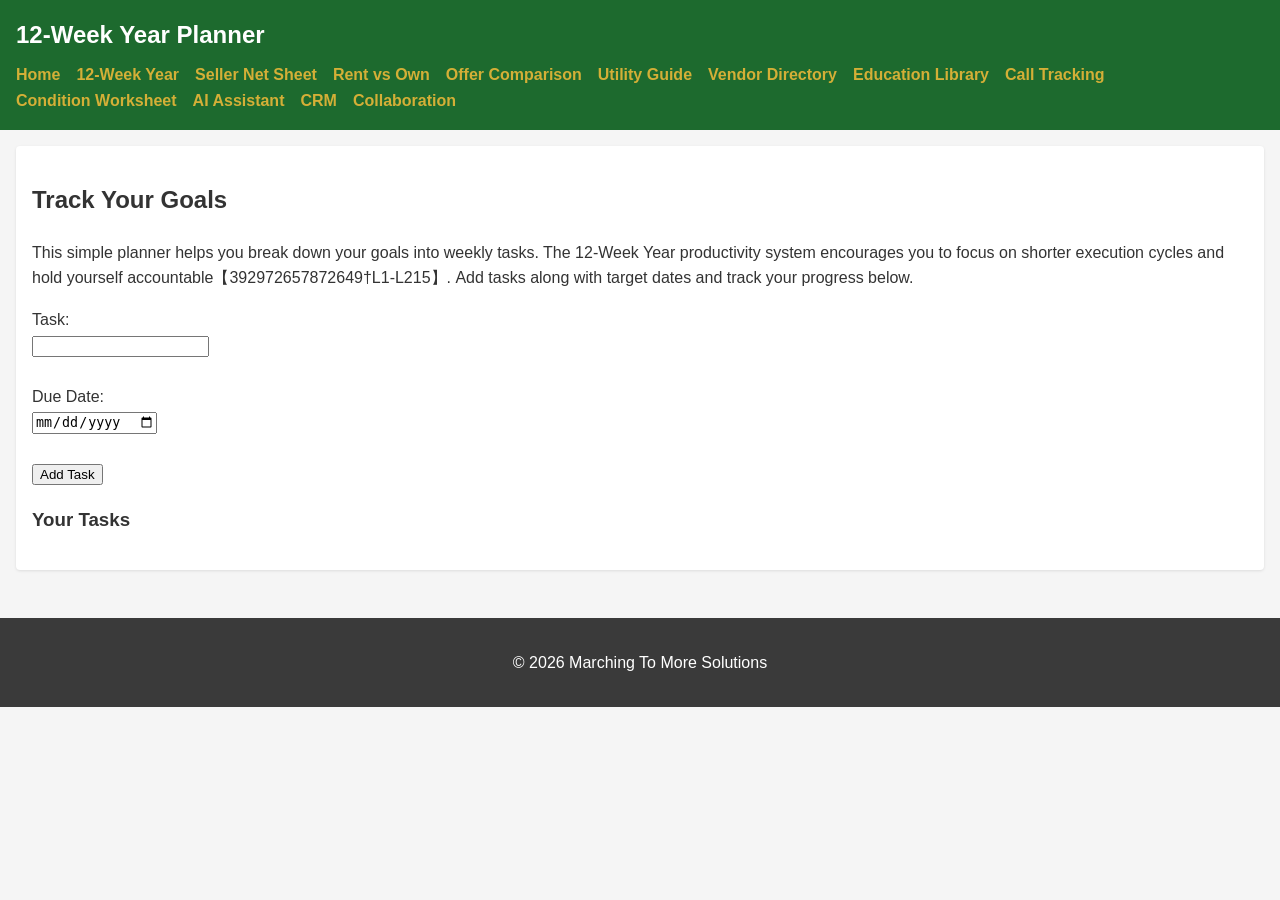
==== 12-week-year.html @ 4fbd90b8 "Add files via upload" ====
<!DOCTYPE html>
<html lang="en">
<head>
  <meta charset="UTF-8">
  <meta name="viewport" content="width=device-width, initial-scale=1.0">
  <title>12‑Week Year Planner</title>
  <link rel="stylesheet" href="styles.css">
</head>
<body>
  <header>
    <h1>12‑Week Year Planner</h1>
    <nav>
      <ul>
        <li><a href="index.html">Home</a></li>
        <li><a href="12-week-year.html">12‑Week Year</a></li>
        <li><a href="net-sheet.html">Seller Net Sheet</a></li>
        <li><a href="rent-vs-own.html">Rent vs Own</a></li>
        <li><a href="offer-comparison.html">Offer Comparison</a></li>
        <li><a href="utility-guide.html">Utility Guide</a></li>
        <li><a href="vendor-directory.html">Vendor Directory</a></li>
        <li><a href="education-library.html">Education Library</a></li>
        <li><a href="call-tracking.html">Call Tracking</a></li>
        <li><a href="property-condition.html">Condition Worksheet</a></li>
        <li><a href="voice-assistant.html">AI Assistant</a></li>
        <li><a href="crm.html">CRM</a></li>
        <li><a href="collaboration.html">Collaboration</a></li>
      </ul>
    </nav>
  </header>
  <main>
    <section>
      <h2>Track Your Goals</h2>
      <p>This simple planner helps you break down your goals into weekly tasks. The
      12‑Week Year productivity system encourages you to focus on shorter
      execution cycles and hold yourself accountable【392972657872649†L1-L215】. Add
      tasks along with target dates and track your progress below.</p>
      <form id="task-form">
        <label for="task-name">Task:</label><br>
        <input type="text" id="task-name" name="task-name" required><br><br>
        <label for="due-date">Due Date:</label><br>
        <input type="date" id="due-date" name="due-date" required><br><br>
        <button type="submit">Add Task</button>
      </form>
      <h3>Your Tasks</h3>
      <ul id="task-list"></ul>
    </section>
  </main>
  <footer>
    <p>&copy; 2026 Marching To More Solutions</p>
  </footer>
  <script>
    const taskForm = document.getElementById('task-form');
    const taskList = document.getElementById('task-list');
    taskForm.addEventListener('submit', (e) => {
      e.preventDefault();
      const name = document.getElementById('task-name').value.trim();
      const due = document.getElementById('due-date').value;
      if (!name || !due) return;
      const li = document.createElement('li');
      li.textContent = `${name} (Due: ${due})`;
      // add checkbox for completion
      const checkbox = document.createElement('input');
      checkbox.type = 'checkbox';
      checkbox.style.marginRight = '0.5rem';
      li.prepend(checkbox);
      taskList.appendChild(li);
      taskForm.reset();
    });
  </script>
</body>
</html>
---- styles.css ----
body {
  font-family: Arial, sans-serif;
  margin: 0;
  padding: 0;
  line-height: 1.6;
  background-color: #f5f5f5;
  color: #333;
}

header {
  background-color: #1D6A2E; /* deep green inspired by vision document */
  color: #fff;
  padding: 1rem;
}

header h1 {
  margin: 0;
  font-size: 1.5rem;
}

nav ul {
  display: flex;
  flex-wrap: wrap;
  list-style: none;
  padding: 0;
  margin: 0.5rem 0 0;
}

nav li {
  margin-right: 1rem;
}

nav a {
  color: #D4AF37; /* gold accent for links */
  text-decoration: none;
  font-weight: bold;
}

nav a:hover {
  text-decoration: underline;
}

main {
  padding: 1rem;
}

section {
  margin-bottom: 2rem;
  background-color: #fff;
  padding: 1rem;
  border-radius: 4px;
  box-shadow: 0 1px 3px rgba(0, 0, 0, 0.1);
}

footer {
  background-color: #3A3A3A; /* dark grey for footer */
  color: #fff;
  text-align: center;
  padding: 1rem;
}
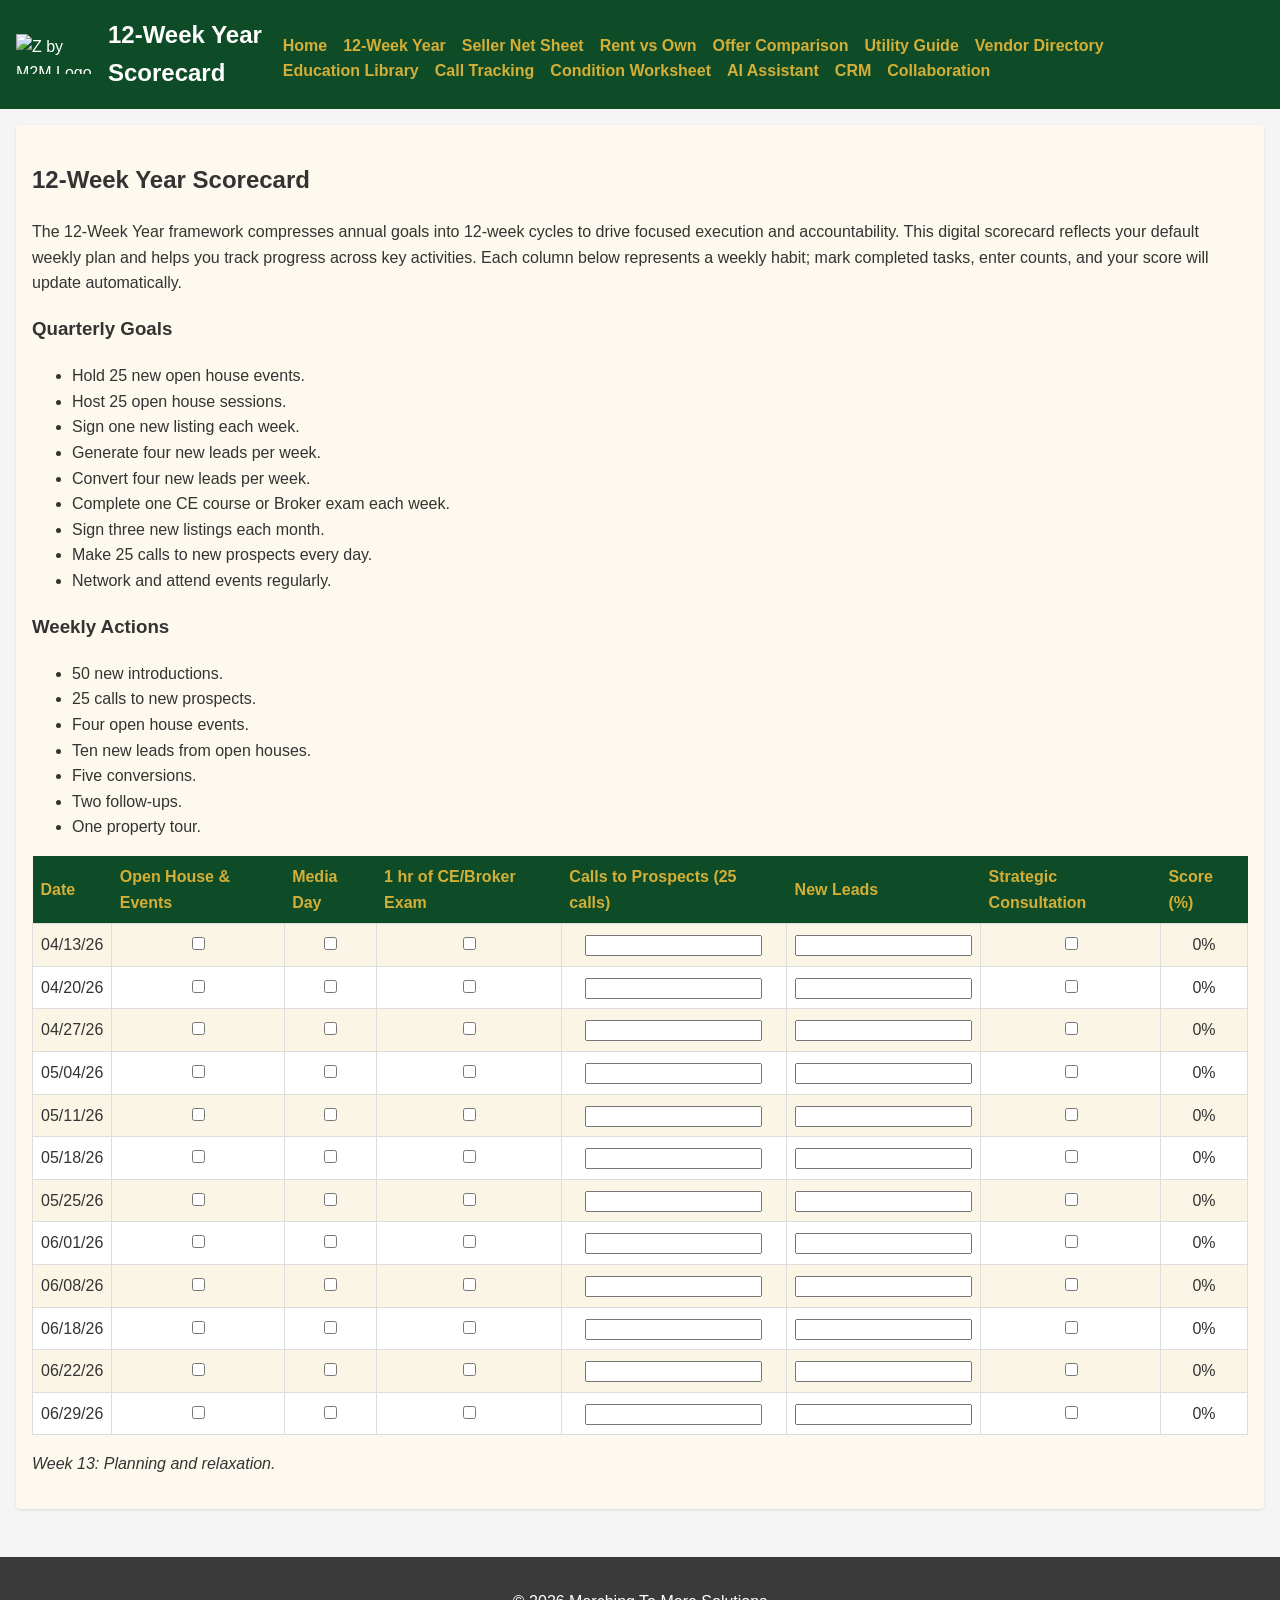
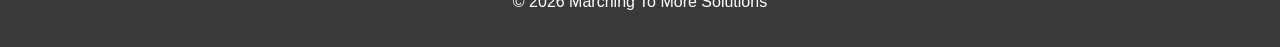
==== commit e0098c5e: "Update 12-week year scorecard, add logo, and refine styles" ====
--- a/12-week-year.html
+++ b/12-week-year.html
@@ -3,12 +3,13 @@
 <head>
   <meta charset="UTF-8">
   <meta name="viewport" content="width=device-width, initial-scale=1.0">
-  <title>12‑Week Year Planner</title>
+  <title>12‑Week Year Scorecard</title>
   <link rel="stylesheet" href="styles.css">
 </head>
 <body>
   <header>
-    <h1>12‑Week Year Planner</h1>
+    <img src="logo.png" alt="Z by M2M Logo">
+    <h1>12‑Week Year Scorecard</h1>
     <nav>
       <ul>
         <li><a href="index.html">Home</a></li>
@@ -28,43 +29,158 @@
     </nav>
   </header>
   <main>
-    <section>
-      <h2>Track Your Goals</h2>
-      <p>This simple planner helps you break down your goals into weekly tasks. The
-      12‑Week Year productivity system encourages you to focus on shorter
-      execution cycles and hold yourself accountable【392972657872649†L1-L215】. Add
-      tasks along with target dates and track your progress below.</p>
-      <form id="task-form">
-        <label for="task-name">Task:</label><br>
-        <input type="text" id="task-name" name="task-name" required><br><br>
-        <label for="due-date">Due Date:</label><br>
-        <input type="date" id="due-date" name="due-date" required><br><br>
-        <button type="submit">Add Task</button>
-      </form>
-      <h3>Your Tasks</h3>
-      <ul id="task-list"></ul>
+    <section class="scorecard-container">
+      <h2>12‑Week Year Scorecard</h2>
+      <p>The 12‑Week Year framework compresses annual goals into 12‑week cycles to drive focused execution and accountability. This digital scorecard reflects your default weekly plan and helps you track progress across key activities. Each column below represents a weekly habit; mark completed tasks, enter counts, and your score will update automatically.</p>
+      <h3>Quarterly Goals</h3>
+      <ul>
+        <li>Hold 25 new open house events.</li>
+        <li>Host 25 open house sessions.</li>
+        <li>Sign one new listing each week.</li>
+        <li>Generate four new leads per week.</li>
+        <li>Convert four new leads per week.</li>
+        <li>Complete one CE course or Broker exam each week.</li>
+        <li>Sign three new listings each month.</li>
+        <li>Make 25 calls to new prospects every day.</li>
+        <li>Network and attend events regularly.</li>
+      </ul>
+      <h3>Weekly Actions</h3>
+      <ul>
+        <li>50 new introductions.</li>
+        <li>25 calls to new prospects.</li>
+        <li>Four open house events.</li>
+        <li>Ten new leads from open houses.</li>
+        <li>Five conversions.</li>
+        <li>Two follow‑ups.</li>
+        <li>One property tour.</li>
+      </ul>
+      <table id="scorecard">
+        <thead>
+          <tr>
+            <th>Date</th>
+            <th>Open House &amp; Events</th>
+            <th>Media Day</th>
+            <th>1 hr of CE/Broker Exam</th>
+            <th>Calls to Prospects (25 calls)</th>
+            <th>New Leads</th>
+            <th>Strategic Consultation</th>
+            <th>Score (%)</th>
+          </tr>
+        </thead>
+        <tbody id="scorecard-body">
+          <!-- Rows will be populated by JavaScript -->
+        </tbody>
+      </table>
+      <p><em>Week 13: Planning and relaxation.</em></p>
     </section>
   </main>
   <footer>
     <p>&copy; 2026 Marching To More Solutions</p>
   </footer>
   <script>
-    const taskForm = document.getElementById('task-form');
-    const taskList = document.getElementById('task-list');
-    taskForm.addEventListener('submit', (e) => {
-      e.preventDefault();
-      const name = document.getElementById('task-name').value.trim();
-      const due = document.getElementById('due-date').value;
-      if (!name || !due) return;
-      const li = document.createElement('li');
-      li.textContent = `${name} (Due: ${due})`;
-      // add checkbox for completion
-      const checkbox = document.createElement('input');
-      checkbox.type = 'checkbox';
-      checkbox.style.marginRight = '0.5rem';
-      li.prepend(checkbox);
-      taskList.appendChild(li);
-      taskForm.reset();
+    // Dates for the 12-week cycle (default)
+    const weekDates = [
+      '04/13/26','04/20/26','04/27/26',
+      '05/04/26','05/11/26','05/18/26',
+      '05/25/26','06/01/26','06/08/26',
+      '06/18/26','06/22/26','06/29/26'
+    ];
+    const categories = [
+      { key:'open_house', label:'Open House & Events', type:'checkbox' },
+      { key:'media_day', label:'Media Day', type:'checkbox' },
+      { key:'ce', label:'1 hr of CE/Broker Exam', type:'checkbox' },
+      { key:'calls', label:'Calls to Prospects', type:'number' },
+      { key:'leads', label:'New Leads', type:'number' },
+      { key:'consultation', label:'Strategic Consultation', type:'checkbox' }
+    ];
+
+    // Load saved data from localStorage
+    let scorecardData = {};
+    try {
+      scorecardData = JSON.parse(localStorage.getItem('scorecardData')) || {};
+    } catch (e) {
+      scorecardData = {};
+    }
+
+    function computeScore(row) {
+      let total = 0;
+      // Each checkbox counts as 1 when true
+      total += row.open_house ? 1 : 0;
+      total += row.media_day ? 1 : 0;
+      total += row.ce ? 1 : 0;
+      // Calls: one point per 25 calls, capped at 1
+      const callPoints = Math.min(1, (row.calls || 0) / 25);
+      total += callPoints;
+      // Leads: 1 point if at least one new lead
+      total += (row.leads || 0) > 0 ? 1 : 0;
+      // Consultation: 1 point if done
+      total += row.consultation ? 1 : 0;
+      return ((total / categories.length) * 100).toFixed(0);
+    }
+
+    function renderScorecard() {
+      const tbody = document.getElementById('scorecard-body');
+      tbody.innerHTML = '';
+      weekDates.forEach((date) => {
+        const rowData = scorecardData[date] || {};
+        const tr = document.createElement('tr');
+        // Date cell
+        const dateTd = document.createElement('td');
+        dateTd.textContent = date;
+        tr.appendChild(dateTd);
+        // Category cells
+        categories.forEach((cat) => {
+          const td = document.createElement('td');
+          if (cat.type === 'checkbox') {
+            const input = document.createElement('input');
+            input.type = 'checkbox';
+            input.checked = !!rowData[cat.key];
+            input.addEventListener('change', () => {
+              scorecardData[date] = scorecardData[date] || {};
+              scorecardData[date][cat.key] = input.checked;
+              updateScore(date, tr);
+              localStorage.setItem('scorecardData', JSON.stringify(scorecardData));
+            });
+            td.appendChild(input);
+          } else if (cat.type === 'number') {
+            const input = document.createElement('input');
+            input.type = 'number';
+            input.min = 0;
+            input.step = 1;
+            input.value = rowData[cat.key] || '';
+            input.addEventListener('input', () => {
+              scorecardData[date] = scorecardData[date] || {};
+              scorecardData[date][cat.key] = parseInt(input.value) || 0;
+              updateScore(date, tr);
+              localStorage.setItem('scorecardData', JSON.stringify(scorecardData));
+            });
+            td.appendChild(input);
+          }
+          tr.appendChild(td);
+        });
+        // Score cell
+        const scoreTd = document.createElement('td');
+        scoreTd.className = 'score-cell';
+        tr.appendChild(scoreTd);
+        tbody.appendChild(tr);
+        // initial score update
+        updateScore(date, tr);
+      });
+    }
+
+    function updateScore(date, tr) {
+      const rowData = scorecardData[date] || {};
+      const score = computeScore(rowData);
+      // Last cell in the row
+      const scoreTd = tr.querySelector('.score-cell');
+      if (scoreTd) {
+        scoreTd.textContent = score + '%';
+      }
+    }
+
+    // Initial render
+    document.addEventListener('DOMContentLoaded', () => {
+      renderScorecard();
     });
   </script>
 </body>
--- a/styles.css
+++ b/styles.css
@@ -8,9 +8,17 @@
 }
 
 header {
-  background-color: #1D6A2E; /* deep green inspired by vision document */
+  /* Updated dark green header to match scorecard colour */
+  background-color: #0E4C28;
   color: #fff;
+  display: flex;
+  align-items: center;
   padding: 1rem;
+}
+
+header img {
+  height: 40px;
+  margin-right: 0.75rem;
 }
 
 header h1 {
@@ -40,6 +48,38 @@
   text-decoration: underline;
 }
 
+/* Scorecard table styles */
+#scorecard {
+  width: 100%;
+  border-collapse: collapse;
+  margin-top: 1rem;
+}
+#scorecard th {
+  background-color: #0E4C28;
+  color: #D4AF37;
+  padding: 0.5rem;
+  text-align: left;
+}
+#scorecard td {
+  border: 1px solid #ddd;
+  padding: 0.5rem;
+  text-align: center;
+}
+#scorecard tbody tr:nth-child(odd) {
+  background-color: #faf5e4; /* light gold tone */
+}
+#scorecard tbody tr:nth-child(even) {
+  background-color: #fff;
+}
+#scorecard tfoot td {
+  font-weight: bold;
+}
+
+/* Ensure section backgrounds don't conflict with the gold tones */
+section.scorecard-container {
+  background-color: #fdf9ee;
+}
+
 main {
   padding: 1rem;
 }
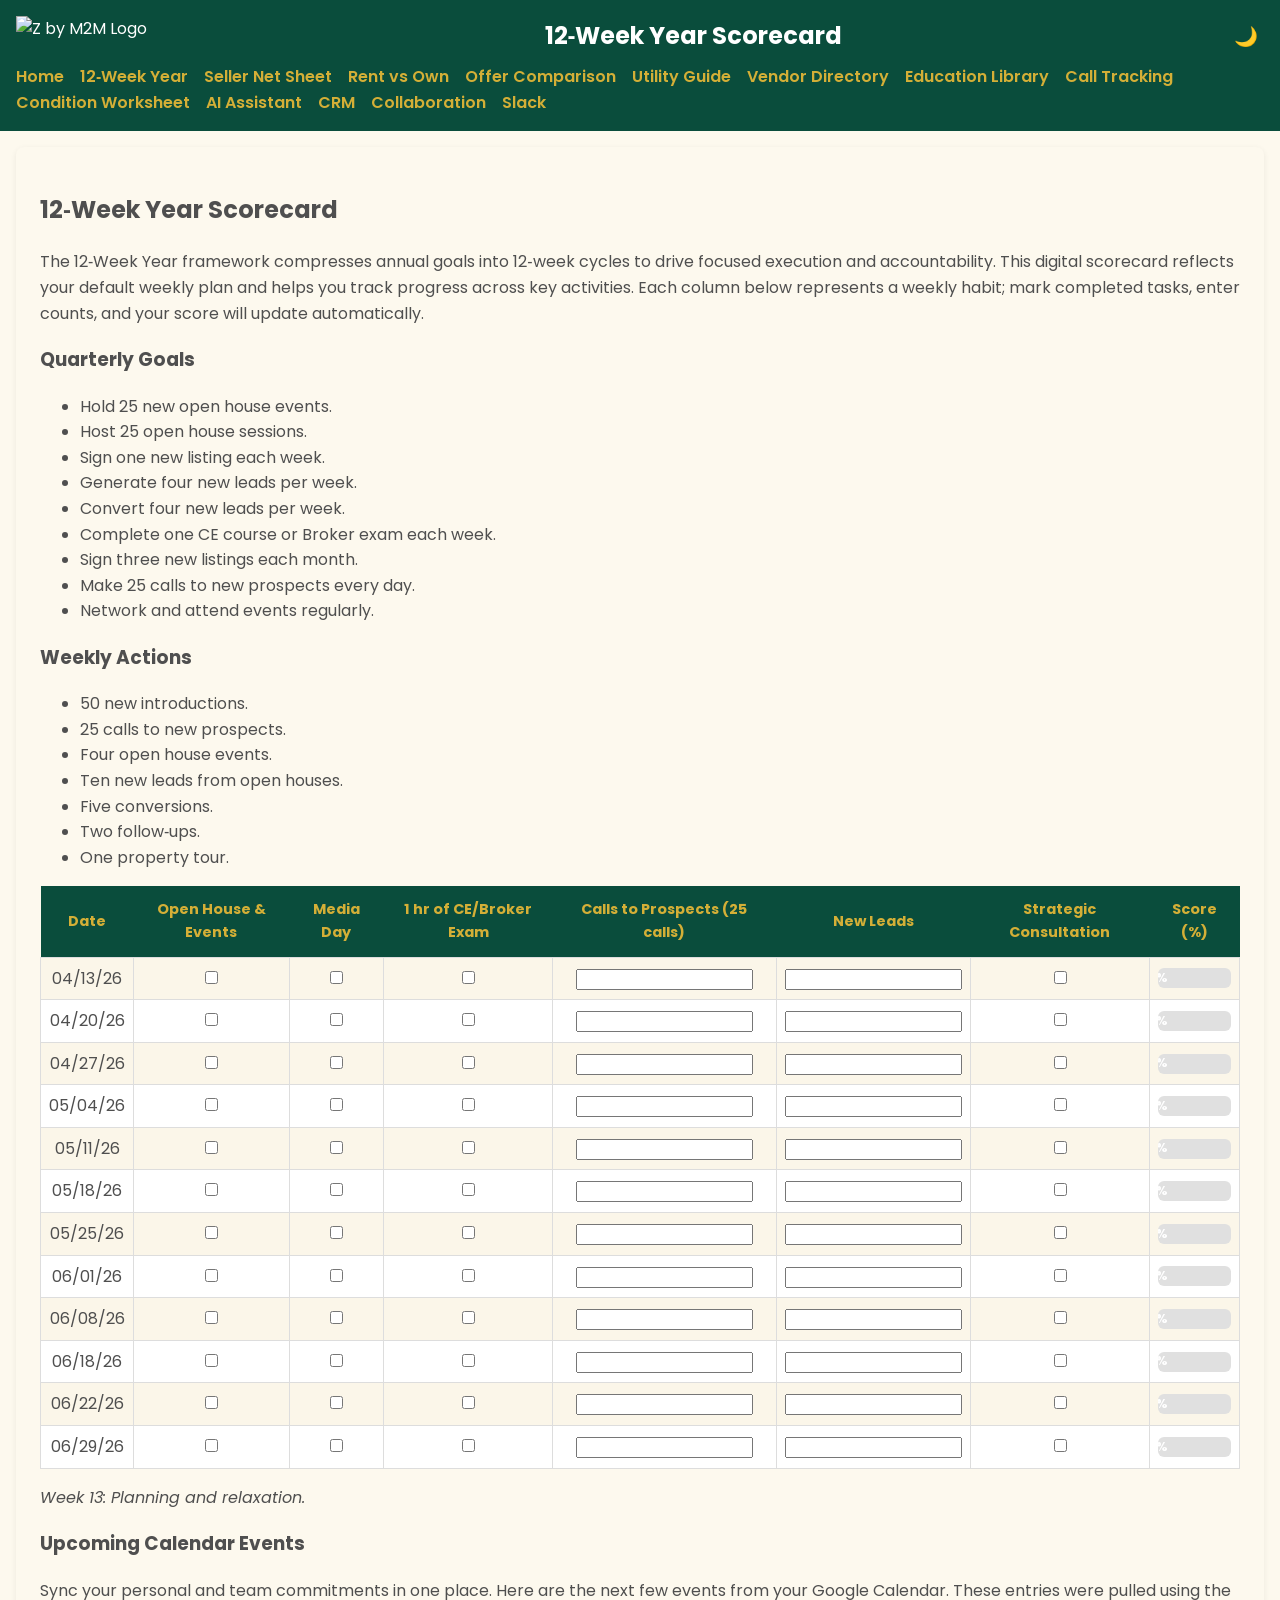
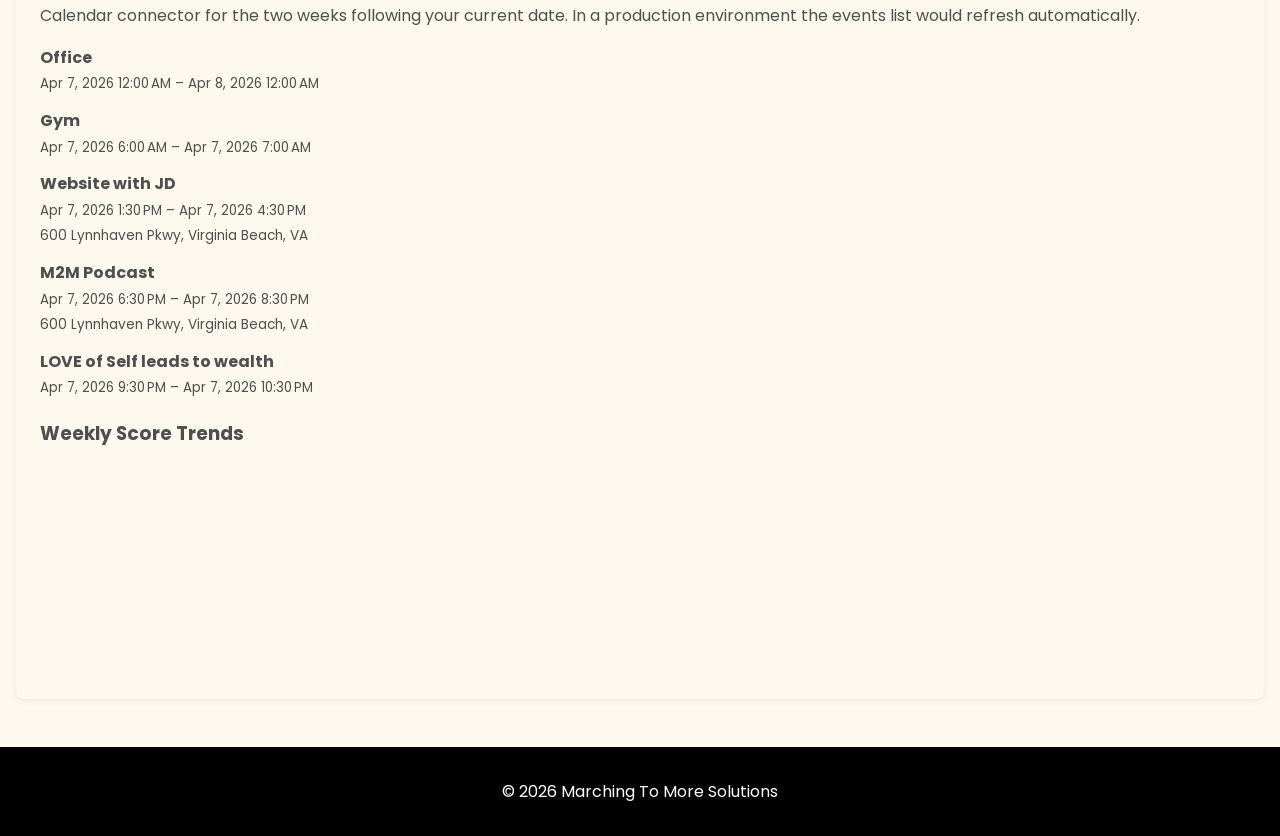
==== commit a3db218c: "Enhance 12-week year scorecard: add Tailwind CSS, dark/light theme toggle, Chart.js chart, and Slack" ====
--- a/12-week-year.html
+++ b/12-week-year.html
@@ -3,13 +3,41 @@
 <head>
   <meta charset="UTF-8">
   <meta name="viewport" content="width=device-width, initial-scale=1.0">
+  <!-- Poppins font for modern look -->
+  <link rel="preconnect" href="https://fonts.googleapis.com">
+  <link rel="preconnect" href="https://fonts.gstatic.com" crossorigin>
+  <link href="https://fonts.googleapis.com/css2?family=Poppins:wght@400;600&display=swap" rel="stylesheet">
   <title>12‑Week Year Scorecard</title>
   <link rel="stylesheet" href="styles.css">
+
+  <!-- Tailwind CSS and custom Tailwind config for brand colours -->
+  <script src="https://cdn.tailwindcss.com"></script>
+  <script>
+    // Configure Tailwind with brand colours
+    tailwind.config = {
+      theme: {
+        extend: {
+          colors: {
+            primary: '#0A4D3C',
+            gold: '#D4AF37',
+            darkgrey: '#4F4F4F',
+            black: '#000000'
+          }
+        }
+      }
+    }
+  </script>
+  <!-- Chart.js for visualising weekly performance -->
+  <script src="https://cdn.jsdelivr.net/npm/chart.js"></script>
+  <!-- Supabase JS client (placeholder keys to be replaced) -->
+  <script src="https://unpkg.com/@supabase/supabase-js@2"></script>
 </head>
 <body>
   <header>
     <img src="logo.png" alt="Z by M2M Logo">
     <h1>12‑Week Year Scorecard</h1>
+    <!-- Theme toggle button -->
+    <button id="themeToggle" style="background:none;border:none;color:var(--gold);font-size:1.2rem;cursor:pointer;" title="Toggle dark/light mode">🌙</button>
     <nav>
       <ul>
         <li><a href="index.html">Home</a></li>
@@ -25,6 +53,8 @@
         <li><a href="voice-assistant.html">AI Assistant</a></li>
         <li><a href="crm.html">CRM</a></li>
         <li><a href="collaboration.html">Collaboration</a></li>
+      <!-- Slack workspace link for quick access -->
+      <li><a href="https://app.slack.com/client/T0AS21MS43S/C0AR7P8SATC" target="_blank">Slack</a></li>
       </ul>
     </nav>
   </header>
@@ -72,12 +102,37 @@
         </tbody>
       </table>
       <p><em>Week 13: Planning and relaxation.</em></p>
+      <!-- Upcoming events list pulled from Google Calendar -->
+      <h3>Upcoming Calendar Events</h3>
+      <p>Sync your personal and team commitments in one place. Here are the
+      next few events from your Google Calendar. These entries were pulled
+      using the Calendar connector for the two weeks following your current date.
+      In a production environment the events list would refresh automatically.</p>
+      <ul id="event-list" style="list-style:none;padding:0;"></ul>
+      <!-- Notification container for score updates -->
+      <div id="notification-container"></div>
+      <!-- Chart to display weekly score progression -->
+      <h3>Weekly Score Trends</h3>
+      <canvas id="scoreChart" height="200"></canvas>
     </section>
   </main>
   <footer>
     <p>&copy; 2026 Marching To More Solutions</p>
   </footer>
   <script>
+    // Supabase client initialisation (replace with your project's URL and anon key)
+    const supabaseUrl = 'YOUR_SUPABASE_URL';
+    const supabaseKey = 'YOUR_SUPABASE_ANON_KEY';
+    // initialise Supabase client only if real credentials are provided; use a separate name to avoid clashing with global supabase import
+    let supabaseClient = null;
+    try {
+      if (supabaseUrl && supabaseKey && supabaseUrl !== 'YOUR_SUPABASE_URL' && supabaseKey !== 'YOUR_SUPABASE_ANON_KEY' && window.supabase) {
+        supabaseClient = window.supabase.createClient(supabaseUrl, supabaseKey);
+      }
+    } catch (e) {
+      console.warn('Supabase init error', e);
+    }
+
     // Dates for the 12-week cycle (default)
     const weekDates = [
       '04/13/26','04/20/26','04/27/26',
@@ -163,24 +218,150 @@
         scoreTd.className = 'score-cell';
         tr.appendChild(scoreTd);
         tbody.appendChild(tr);
-        // initial score update
-        updateScore(date, tr);
+        // initial score update (silent so no notification)
+        updateScore(date, tr, true);
       });
     }
 
-    function updateScore(date, tr) {
+    function updateScore(date, tr, silent = false) {
       const rowData = scorecardData[date] || {};
       const score = computeScore(rowData);
       // Last cell in the row
       const scoreTd = tr.querySelector('.score-cell');
       if (scoreTd) {
-        scoreTd.textContent = score + '%';
-      }
+        // Create progress bar markup
+        scoreTd.innerHTML = `<div class="progress-container"><div class="progress-bar" style="width:${score}%">${score}%</div></div>`;
+      }
+      if (!silent) {
+        notify(`Updated score for ${date}: ${score}%`);
+      }
+      // Update chart whenever a score changes
+      updateChart();
+    }
+
+    // Show notification messages
+    function notify(message) {
+      const container = document.getElementById('notification-container');
+      if (!container) return;
+      const div = document.createElement('div');
+      div.className = 'notification';
+      div.textContent = message;
+      container.appendChild(div);
+      // Auto-remove after 5 seconds
+      setTimeout(() => {
+        div.remove();
+      }, 5000);
+    }
+
+    // List of upcoming events from Google Calendar. Each entry includes
+    // the title, start/end times and location. These values were retrieved via
+    // the Calendar connector for demonstration purposes and are static in this
+    // prototype. In a live implementation the list would be fetched server-side.
+    const upcomingEvents = [
+      {
+        title: 'Office',
+        start: 'Apr 7, 2026 12:00 AM',
+        end: 'Apr 8, 2026 12:00 AM',
+        location: ''
+      },
+      {
+        title: 'Gym',
+        start: 'Apr 7, 2026 6:00 AM',
+        end: 'Apr 7, 2026 7:00 AM',
+        location: ''
+      },
+      {
+        title: 'Website with JD',
+        start: 'Apr 7, 2026 1:30 PM',
+        end: 'Apr 7, 2026 4:30 PM',
+        location: '600 Lynnhaven Pkwy, Virginia Beach, VA'
+      },
+      {
+        title: 'M2M Podcast',
+        start: 'Apr 7, 2026 6:30 PM',
+        end: 'Apr 7, 2026 8:30 PM',
+        location: '600 Lynnhaven Pkwy, Virginia Beach, VA'
+      },
+      {
+        title: 'LOVE of Self leads to wealth',
+        start: 'Apr 7, 2026 9:30 PM',
+        end: 'Apr 7, 2026 10:30 PM',
+        location: ''
+      }
+    ];
+
+    function renderEvents() {
+      const list = document.getElementById('event-list');
+      if (!list) return;
+      list.innerHTML = '';
+      upcomingEvents.forEach(ev => {
+        const li = document.createElement('li');
+        li.style.marginBottom = '0.75rem';
+        li.innerHTML = `<strong>${ev.title}</strong><br><small>${ev.start} – ${ev.end}</small>${ev.location ? '<br><span style="font-size:0.85rem;">' + ev.location + '</span>' : ''}`;
+        list.appendChild(li);
+      });
     }
 
     // Initial render
     document.addEventListener('DOMContentLoaded', () => {
       renderScorecard();
+      renderEvents();
+      // Create the chart after the scorecard has rendered
+      createChart();
+      // Apply previously saved theme
+      const savedTheme = localStorage.getItem('theme');
+      if (savedTheme === 'dark') {
+        document.body.classList.add('dark-theme');
+        document.getElementById('themeToggle').textContent = '☀️';
+      }
+    });
+
+    // Create Chart.js bar chart to show weekly scores
+    let scoreChart;
+    function createChart() {
+      const ctx = document.getElementById('scoreChart');
+      if (!ctx) return;
+      const data = weekDates.map(date => parseInt(computeScore(scorecardData[date] || {})));
+      scoreChart = new Chart(ctx, {
+        type: 'bar',
+        data: {
+          labels: weekDates,
+          datasets: [{
+            label: 'Score (%)',
+            data: data,
+            backgroundColor: data.map(score => `rgba(13, 85, 62, ${0.5 + score / 200})`),
+            borderColor: data.map(() => '#0A4D3C'),
+            borderWidth: 1
+          }]
+        },
+        options: {
+          scales: {
+            y: { beginAtZero: true, max: 100 }
+          },
+          plugins: {
+            legend: { display: false }
+          }
+        }
+      });
+    }
+    // Update chart data when a score changes
+    function updateChart() {
+      if (!scoreChart) return;
+      const data = weekDates.map(date => parseInt(computeScore(scorecardData[date] || {})));
+      scoreChart.data.datasets[0].data = data;
+      scoreChart.data.datasets[0].backgroundColor = data.map(score => `rgba(13, 85, 62, ${0.5 + score / 200})`);
+      scoreChart.update();
+    }
+
+    // Theme toggle handler
+    document.getElementById('themeToggle').addEventListener('click', () => {
+      const body = document.body;
+      body.classList.toggle('dark-theme');
+      const isDark = body.classList.contains('dark-theme');
+      // Update icon
+      document.getElementById('themeToggle').textContent = isDark ? '☀️' : '🌙';
+      // Save preference
+      localStorage.setItem('theme', isDark ? 'dark' : 'light');
     });
   </script>
 </body>
--- a/styles.css
+++ b/styles.css
@@ -1,18 +1,29 @@
+/* Brand colour palette from VA training document */
+:root {
+  --primary-color: #0A4D3C; /* Marcher Green */
+  --gold: #D4AF37;         /* Marcher Gold */
+  --dark-grey: #4F4F4F;    /* Discipline Gray */
+  --black: #000000;        /* Deep Black */
+  --light-bg: #fdf9ee;     /* light gold background */
+}
+
 body {
-  font-family: Arial, sans-serif;
+  font-family: 'Poppins', Arial, sans-serif;
   margin: 0;
   padding: 0;
   line-height: 1.6;
-  background-color: #f5f5f5;
-  color: #333;
+  background-color: var(--light-bg);
+  color: var(--dark-grey);
 }
 
 header {
-  /* Updated dark green header to match scorecard colour */
-  background-color: #0E4C28;
+  /* Updated dark green header to match brand */
+  background-color: var(--primary-color);
   color: #fff;
   display: flex;
   align-items: center;
+  justify-content: space-between;
+  flex-wrap: wrap;
   padding: 1rem;
 }
 
@@ -39,13 +50,14 @@
 }
 
 nav a {
-  color: #D4AF37; /* gold accent for links */
+  color: var(--gold);
   text-decoration: none;
-  font-weight: bold;
+  font-weight: 600;
+  transition: color 0.2s;
 }
 
 nav a:hover {
-  text-decoration: underline;
+  color: #fff;
 }
 
 /* Scorecard table styles */
@@ -55,10 +67,11 @@
   margin-top: 1rem;
 }
 #scorecard th {
-  background-color: #0E4C28;
-  color: #D4AF37;
-  padding: 0.5rem;
-  text-align: left;
+  background-color: var(--primary-color);
+  color: var(--gold);
+  padding: 0.75rem;
+  text-align: center;
+  font-size: 0.9rem;
 }
 #scorecard td {
   border: 1px solid #ddd;
@@ -66,7 +79,7 @@
   text-align: center;
 }
 #scorecard tbody tr:nth-child(odd) {
-  background-color: #faf5e4; /* light gold tone */
+  background-color: #fbf6e9;
 }
 #scorecard tbody tr:nth-child(even) {
   background-color: #fff;
@@ -77,7 +90,7 @@
 
 /* Ensure section backgrounds don't conflict with the gold tones */
 section.scorecard-container {
-  background-color: #fdf9ee;
+  background-color: var(--light-bg);
 }
 
 main {
@@ -87,14 +100,131 @@
 section {
   margin-bottom: 2rem;
   background-color: #fff;
-  padding: 1rem;
-  border-radius: 4px;
-  box-shadow: 0 1px 3px rgba(0, 0, 0, 0.1);
+  padding: 1.5rem;
+  border-radius: 8px;
+  box-shadow: 0 2px 6px rgba(0, 0, 0, 0.07);
 }
 
 footer {
-  background-color: #3A3A3A; /* dark grey for footer */
+  background-color: var(--black);
   color: #fff;
   text-align: center;
   padding: 1rem;
+}
+
+/* Progress bar styles for scorecard */
+.progress-container {
+  width: 100%;
+  background-color: #e0e0e0;
+  border-radius: 6px;
+  overflow: hidden;
+  position: relative;
+  height: 20px;
+}
+.progress-bar {
+  height: 100%;
+  background: linear-gradient(90deg, var(--gold), var(--primary-color));
+  display: flex;
+  align-items: center;
+  justify-content: center;
+  color: #fff;
+  font-weight: 600;
+  font-size: 0.8rem;
+  transition: width 0.4s ease;
+}
+
+/* Email lead cards */
+.email-lead {
+  background: var(--light-bg);
+  border: 1px solid #ddd;
+  padding: 0.75rem;
+  margin-bottom: 0.75rem;
+  border-radius: 6px;
+  box-shadow: 0 1px 3px rgba(0,0,0,0.05);
+}
+.email-lead button {
+  margin-top: 0.5rem;
+  background-color: var(--primary-color);
+  color: #fff;
+  border: none;
+  padding: 0.4rem 0.8rem;
+  cursor: pointer;
+  border-radius: 4px;
+  font-size: 0.85rem;
+}
+.email-lead button:disabled {
+  opacity: 0.5;
+  cursor: default;
+}
+
+/* Notification container */
+#notification-container {
+  position: fixed;
+  top: 10px;
+  right: 10px;
+  width: 300px;
+  max-height: 50vh;
+  overflow-y: auto;
+  z-index: 1000;
+}
+.notification {
+  background-color: var(--primary-color);
+  color: #fff;
+  border-left: 4px solid var(--gold);
+  padding: 0.75rem;
+  margin-bottom: 0.5rem;
+  border-radius: 4px;
+  box-shadow: 0 2px 4px rgba(0,0,0,0.2);
+  animation: fadeIn 0.3s ease-out;
+}
+@keyframes fadeIn {
+  from { opacity: 0; transform: translateY(-10px); }
+  to { opacity: 1; transform: translateY(0); }
+}
+
+/* Dark theme overrides */
+body.dark-theme {
+  background-color: var(--black);
+  color: #e5e5e5;
+}
+body.dark-theme header {
+  background-color: var(--black);
+  color: var(--gold);
+}
+body.dark-theme nav a {
+  color: var(--gold);
+}
+body.dark-theme nav a:hover {
+  color: #fff;
+}
+body.dark-theme section {
+  background-color: #1b1b1b;
+  color: #e5e5e5;
+  box-shadow: 0 2px 6px rgba(255, 255, 255, 0.05);
+}
+body.dark-theme #scorecard th {
+  background-color: var(--black);
+  color: var(--gold);
+}
+body.dark-theme #scorecard tbody tr:nth-child(odd) {
+  background-color: #2a2a2a;
+}
+body.dark-theme #scorecard tbody tr:nth-child(even) {
+  background-color: #1f1f1f;
+}
+body.dark-theme .progress-container {
+  background-color: #444;
+}
+body.dark-theme .progress-bar {
+  background: linear-gradient(90deg, var(--gold), var(--primary-color));
+  color: #000;
+}
+body.dark-theme .notification {
+  background-color: var(--dark-grey);
+  color: var(--gold);
+  border-left-color: var(--gold);
+}
+body.dark-theme footer {
+  background-color: var(--black);
+  color: var(--gold);
 }
